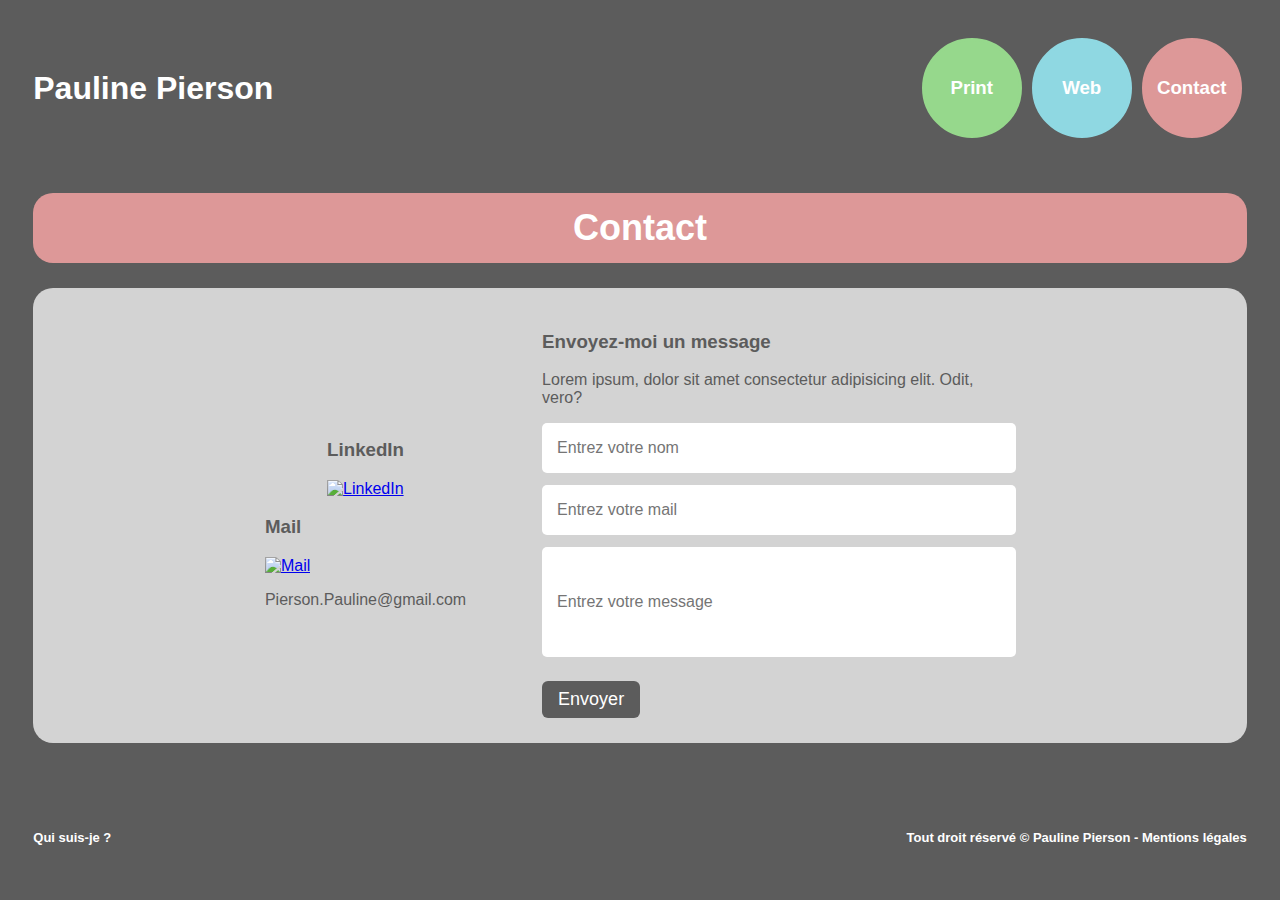
==== index.html @ de00bc99 "Add files via upload" ====
<!DOCTYPE html>
<html lang="fr">

<head>
    <meta charset="UTF-8">
    <meta http-equiv="X-UA-Compatible" content="IE=edge">
    <meta name="viewport" content="width=device-width, initial-scale=1.0">
    <link rel="stylesheet" href="style.css">
    <title>Test Contact</title>
</head>

<div class="container">

    <body>
        <!-- HEADER -->
        <div class="header">
            <div class="PP">
                <h1>Pauline Pierson</h1>
            </div>
            <div class="onglet">
                <div class="rond" id="print">
                    <h3>Print</h3>
                </div>
                <div class="rond" id="web">
                    <h3>Web</h3>
                </div>
                <div class="rond" id="contact">
                    <h3>Contact</h3>
                </div>
            </div>
        </div>
        <!-- FIN HEADER -->
        <!-- CONTACT-->
        <div class="bandeau" id="b-contact">
            <h2>Contact</h2>
        </div>
        <div class="back-card">
            <div class="content">
                <div class="left-side">
                    <div class="linkedin detail">
                        <h3>LinkedIn</h3>
                        <a href="https://www.linkedin.com/in/pauline-pierson-2838a855/" target="_blank"
                            rel="noopener noreferrer">
                            <img src="../Test-contact/Image/Logo LinkedIn noir.png" alt="LinkedIn" title="LinkedIn">
                        </a>
                    </div>
                    <div class="mail detail">
                        <h3>Mail</h3>
                        <a href="mailto:Pierson.Pauline@gmail.com">
                            <img src="../Test-contact/Image/kisspng-business-envelope-mail-envelope-design-5b30c92e7b1f93.7981246415299238865043.png"
                                alt="Mail" title="Mail">
                        </a>
                        <p>Pierson.Pauline@gmail.com</p>
                    </div>
                </div>
                <div class="right-side">
                    <h3>Envoyez-moi un message</h3>
                    <p>Lorem ipsum, dolor sit amet consectetur adipisicing elit. Odit, vero?</p>
                    <form action="#">
                        <div class="input-box">
                          <input type="text" placeholder="Entrez votre nom">
                        </div>
                        <div class="input-box">
                          <input type="text" placeholder="Entrez votre mail">
                        </div>
                        <div class="input-box message-box">
                            <input type="text" placeholder="Entrez votre message">
                        </div>
                        <div class="button">
                          <input type="button" value="Envoyer" >
                        </div>
                      </form>
                </div>
            </div>
        </div>
        <!-- FIN CONTACT -->

        <footer class="foot">
            <h4>Qui suis-je ?</h4>
            <h4>Tout droit réservé © Pauline Pierson - Mentions légales</h4>
        </footer>

</div>

</html>
---- style.css ----
*, *:after, *:before {
    box-sizing: border-box
}

.container {
    background-color: #5C5C5C;
    font-family: sans-serif;
    color: #FFFFFF;
    padding: 2% 2%;
}

body {
    background-color: #5C5C5C;
}

/* HEADER */

.header {
    margin-bottom: 50px;
    align-items: center;
    display: flex;
    justify-content: space-between;
}

.header a {
    text-decoration: none;
    color: #FFFFFF;
}

.PP {
    text-align: start;
    font-size: medium;
}

.PP a:hover {
    color: lightgrey;
}

.onglet {
    text-align: center;
    display: flex;
    justify-content: space-around;
}

.rond {
    font-size: medium;
    width: 100px;
    height: 100px;
    margin: 5px;
    border-radius: 150px;
    border: solid;
    display: flex;
    align-items: center;
    justify-content: center;
}

#print {
    background-color: #96d88c;
    border-color: #96d88c;
}

#print:hover {
    background-color: #66945f;
    color: #a0e995;
    border: solid;
    border-color: #a0e995;
}

#web {
    background-color: #8fd8e2;
    border-color: #8fd8e2;
}

#web:hover {
    background-color: #6a9da3;
    color: #92e0eb;
    border: solid;
    border-color: #92e0eb;
}

#contact {
    background-color: #dd9898;
    border-color: #dd9898;
}

#contact:hover {
    background-color: #a06c6c;
    color: #eea2a2;
    border: solid;
    border-color: #eea2a2;
}

/* BODY */

.bandeau {
    height: 70px;
    border-radius: 20px;
    margin-bottom: 2%;
    font-size: x-large;
    display: flex;
    align-items: center;
    justify-content: center;
}

#b-print {
    background-color: #96d88c;
}


#b-web {
    background-color: #8fd8e2;
}

#b-contact {
    background-color: #dd9898;
}

#b-f {
    background-color: grey;
}

.back-card {
    background-color: lightgrey;
    border-radius: 20px;
    padding: 2%;
    display: flex;
    flex-wrap: wrap;
    justify-content: space-evenly;
}

.card {
    background-color: gray;
    width: 600px;
    height: 500px;
    border-radius: 20px;
    margin: 2%;
    padding: 2% 2%;
    text-align: center;
    display: flex;
    flex-direction: column;
}

.card a {
    text-decoration: none;
    color: #FFFFFF;
}

.card a:hover {
    text-decoration: underline;
    color: lightgrey;
}

.card img {
    width: 100%;
}

.card video {
    width: 100%;
}

/* FOOTER */

.foot {
    font-size: small;
    display: flex;
    justify-content: space-between;
    margin-top: 70px;
}

.foot a {
    text-decoration: none;
    color: #FFFFFF;
}

.foot a:hover {
    text-decoration: underline;
}

.back-f {
    background-color: lightgrey;
    color: black;
    border-radius: 20px;
    padding: 2%;
    display: flex;
    flex-wrap: wrap;
    justify-content: space-evenly;
}

.row {
    display: flex;
    flex-wrap: wrap;
    width: 100%;
}

.col {
    width: 50%;
    padding: 0.5%;
}

.col img {
    height: 40px;
    width: 40px;
}

.col a {
    text-decoration: none;
}

.center {
    justify-content: center;
}

button {
    background-color: black;
    color: #FFFFFF;
    height: 40px;
    width: 75px;
    border-radius: 5px;
    vertical-align: top;
}

button:hover {
    cursor: pointer;
    background-color: #FFFFFF;
    color: black
}

li {
    list-style-type: square;
}

.log img, .lang img {
    margin-right: 1%;
}

.mention {
    width: 75%;
    text-align: center;
}

.mention p {
    text-align: justify;
}

/* CSS LIGHTBOX */

.card img {
    cursor: pointer;
    transition: 0.3s;
}

.card video {
    cursor: pointer;
    transition: 0.3s;
}

.modal {
    display: none;
    position: fixed;
    z-index: 1;
    padding-top: 100px;
    left: 0;
    top: 0;
    width: 100%;
    height: 100%;
    overflow: auto;
    background-color: #5c5c5cd2;
}

.modal-content {
    margin: auto;
    display: block;
    width: 80%;
    max-width: 600px;
    animation-name: zoom;
    animation-duration: 0.6s;
}

@keyframes zoom {
    from {
        transform: scale(0)
    }

    to {
        transform: scale(1)
    }
}

#caption {
    margin: auto;
    display: block;
    width: 100%;
    max-width: 700px;
    text-align: center;
    color: lightgray;
    padding: 40px 0;
    height: 150px;
    animation-name: cache;
    animation-duration: 1.2s;
}

@keyframes cache {
    from {
        opacity: 0%;
    }

    to {
        opacity: 100%;
    }
}

.zoom {
    min-width: 50%;
}

.close {
    position: absolute;
    top: 15px;
    right: 35px;
    color: #FFFFFF;
    font-size: 40px;
    font-weight: bold;
    transition: 0.3s;
}

.close:hover,
.close:focus {
    color: lightgray;
    text-decoration: none;
    cursor: pointer;
}

@media only screen and (max-width: 700px) {
    .modal-content {
        width: 100%;
    }
}

/* CSS SLIDER */

.dnone {
    display: none
}

.mySlides img, .mySlides video {
    vertical-align: bottom;
    height: 300px;
    width: 500px;
    object-fit: cover;
}

.slideshow-container {
    max-width: 1000px;
    position: relative;
    margin: auto;
    display: flex;
    justify-content: center;
}

.slideshow-container a:hover {
    text-decoration: none;
}

.prev,
.next {
    cursor: pointer;
    position: absolute;
    top: 50%;
    width: auto;
    padding: 16px;
    margin-top: -25px;
    color: lightgray;
    font-weight: bold;
    font-size: 30px;
    transition: 0.6s ease;
    user-select: none;
}

.prev {
    left: 0;
    border-radius: 0 10px 10px 0;
}

.prev:hover {
    background-color: #5c5c5cd2;
}

.next {
    right: 0;
    border-radius: 10px 0 0 10px;
}

.next:hover {
    background-color: #5c5c5cd2;
}

.text {
    color: lightgray;
    font-size: 15px;
    padding: 8px 12px;
    position: absolute;
    bottom: 8px;
    width: 100%;
    text-align: center;
}

.dots {
    width: 100%;
    padding: 1%;
    align-self: flex-end;
    justify-content: center;
    display: flex;
    flex-wrap: wrap;
    position: absolute;
}

.dot {
    cursor: pointer;
    height: 15px;
    width: 15px;
    background-color: #5C5C5C;
    border-radius: 50%;
    display: inline-block;
    transition: background-color 0.6s ease;
}

.dot:not(:first-child) {
    margin-left: 0.4em;
}

.active,
.dot:hover {
    background-color: lightgray;
}

.fade {
    -webkit-animation-name: fade;
    -webkit-animation-duration: 1.5s;
    animation-name: fade;
    animation-duration: 1.5s;
}

@-webkit-keyframes fade {
    from {
        opacity: .4
    }

    to {
        opacity: 1
    }
}

@keyframes fade {
    from {
        opacity: .4
    }

    to {
        opacity: 1
    }
}

@media only screen and (max-width: 300px) {

    .prev,
    .next,
    .text {
        font-size: 11px
    }
}

/* CSS FORM */

.content {
    color: #5C5C5C;
    display: flex;
    align-items: center;
    justify-content: space-between;
}

.content .left-side {
    width: 30%;
    height: 100%;
    display: flex;
    flex-direction: column;
    align-items: center;
    justify-content: center;
    margin-top: 15px;
    position: relative;
}

.content .left-side .details {
    margin: 14px;
    text-align: center;
}

.left-side img {
    width: 40px;
    height: 40px;
}

.right-side {
    width: 70%;
    margin-left: 75px;
}

.right-side .input-box {
    height: 50px;
    width: 100%;
    margin: 12px 0;
}

.right-side .input-box input,
.right-side .input-box textarea {
    height: 100%;
    width: 100%;
    border: none;
    outline: none;
    font-size: 16px;
    background: #FFFFFF;
    border-radius: 5px;
    padding: 0 15px;
    resize: none;
}

.right-side .message-box {
    min-height: 110px;
}

.right-side .input-box textarea {
    padding-top: 6px;
}

.right-side .button {
    display: inline-block;
    margin-top: 12px;
}

.right-side .button input[type="button"] {
    color: #FFFFFF;
    font-size: 18px;
    outline: none;
    border: none;
    padding: 8px 16px;
    border-radius: 6px;
    background: #5C5C5C;
    cursor: pointer;
    transition: all 0.3s ease;
}

.button input[type="button"]:hover {
    background: #444343;
}

@media (max-width: 950px) {
    .container {
        width: 90%;
        padding: 30px 40px 40px 35px;
    }

    .container .content .right-side {
        width: 75%;
    }
}

@media (max-width: 820px) {
    .content {
        margin: 40px 0;
        height: 100%;
        flex-direction: column;
    }

    .content .left-side {
        width: 100%;
        flex-direction: row;
        margin-top: 40px;
        justify-content: center;
        flex-wrap: wrap;
    }

    .content .right-side {
        width: 100%;
        margin-left: 0;
    }
}
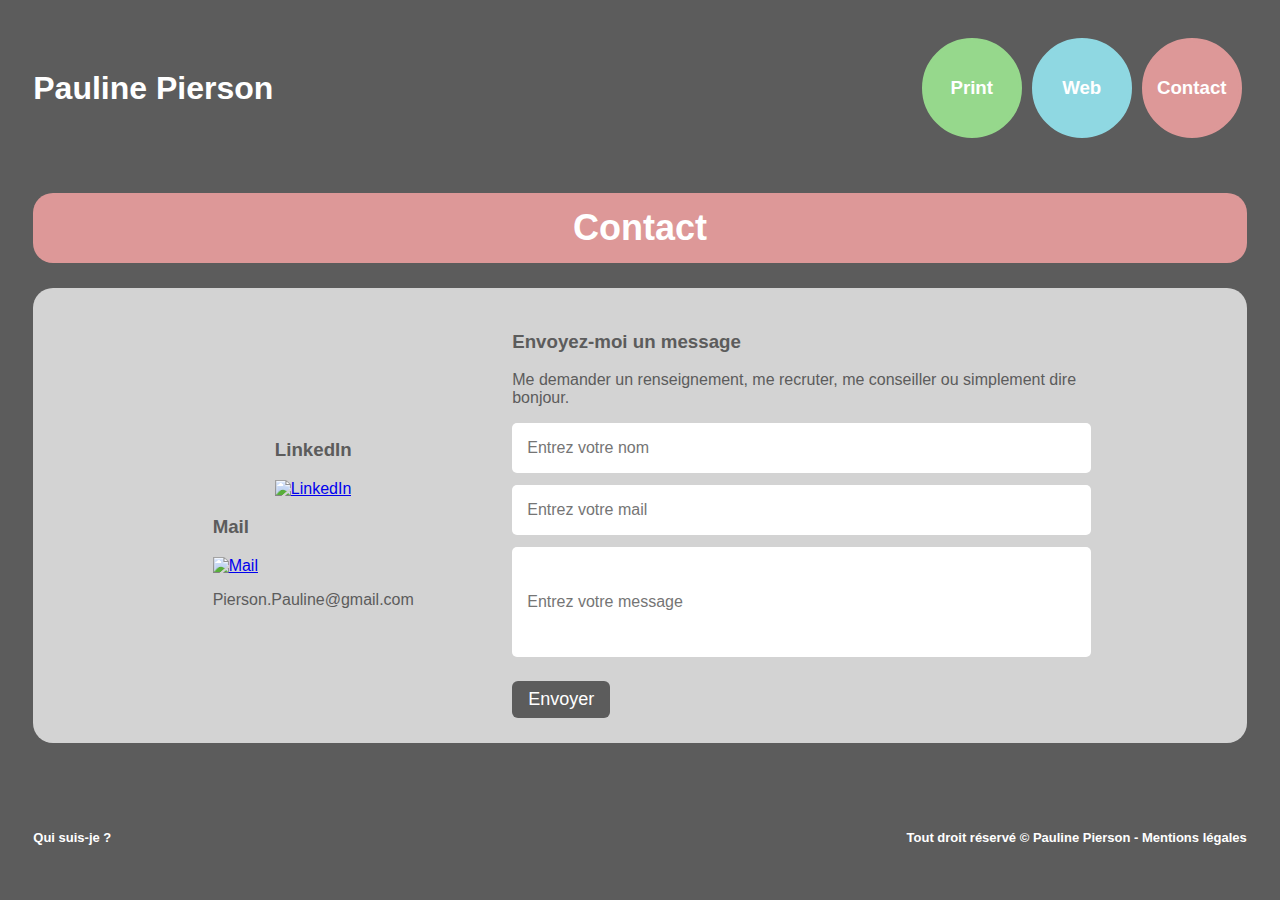
==== commit 7510e119: "Add files via upload" ====
--- a/index.html
+++ b/index.html
@@ -55,7 +55,7 @@
                 </div>
                 <div class="right-side">
                     <h3>Envoyez-moi un message</h3>
-                    <p>Lorem ipsum, dolor sit amet consectetur adipisicing elit. Odit, vero?</p>
+                    <p>Me demander un renseignement, me recruter, me conseiller ou simplement dire bonjour.</p>
                     <form action="#">
                         <div class="input-box">
                           <input type="text" placeholder="Entrez votre nom">
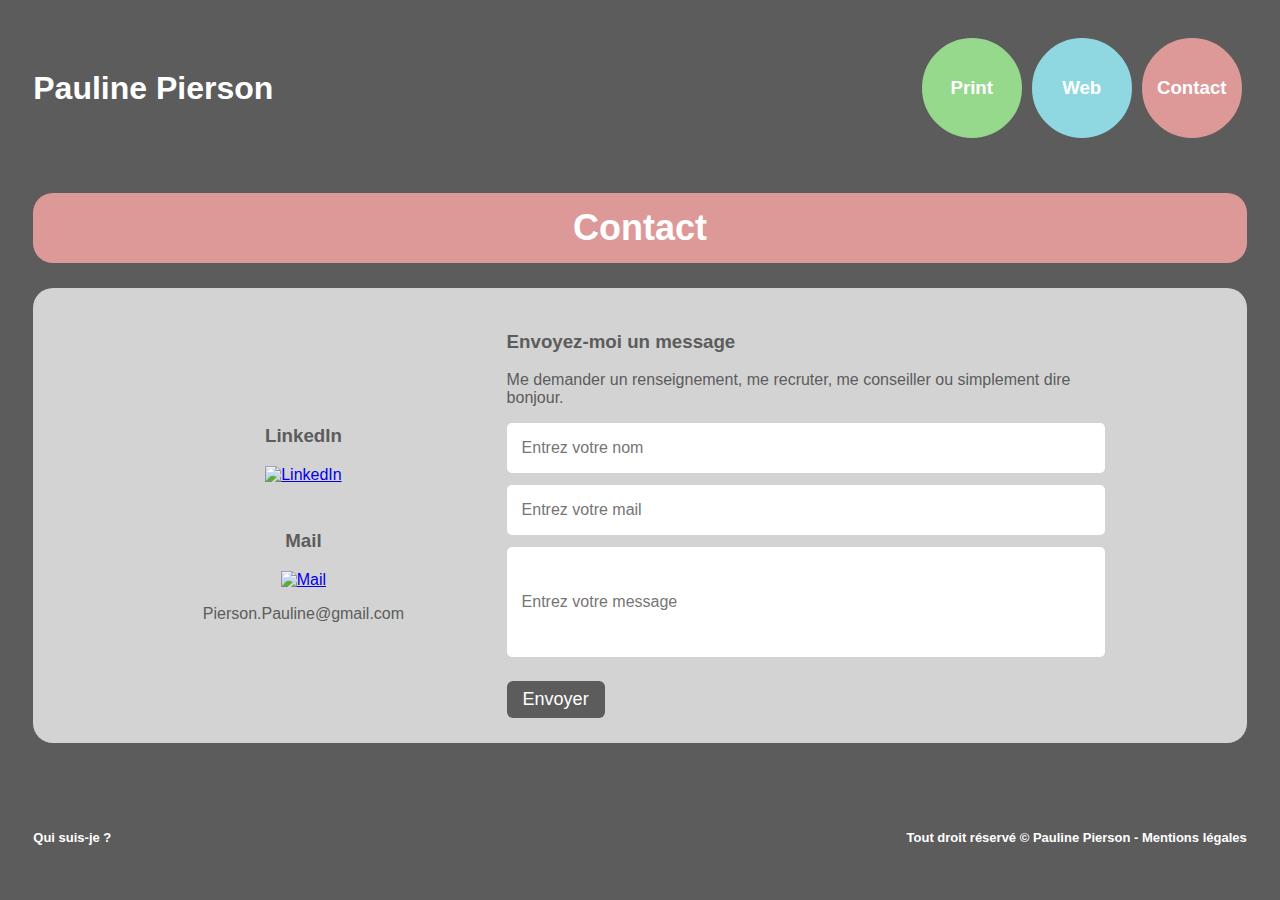
==== commit 1ac37aab: "Add files via upload" ====
--- a/index.html
+++ b/index.html
@@ -56,20 +56,20 @@
                 <div class="right-side">
                     <h3>Envoyez-moi un message</h3>
                     <p>Me demander un renseignement, me recruter, me conseiller ou simplement dire bonjour.</p>
-                    <form action="#">
+                    <form method="post" action="#"> <!-- # à remplace par .php -->
                         <div class="input-box">
-                          <input type="text" placeholder="Entrez votre nom">
+                            <input type="text" placeholder="Entrez votre nom">
                         </div>
                         <div class="input-box">
-                          <input type="text" placeholder="Entrez votre mail">
+                            <input type="text" placeholder="Entrez votre mail">
                         </div>
                         <div class="input-box message-box">
                             <input type="text" placeholder="Entrez votre message">
                         </div>
                         <div class="button">
-                          <input type="button" value="Envoyer" >
+                            <input type="submit" value="Envoyer">
                         </div>
-                      </form>
+                    </form>
                 </div>
             </div>
         </div>
--- a/style.css
+++ b/style.css
@@ -489,13 +489,14 @@
     position: relative;
 }
 
-.content .left-side .details {
+.content .left-side .detail {
     margin: 14px;
     text-align: center;
+    display: flex;
+    flex-direction: column;
 }
 
 .left-side img {
-    width: 40px;
     height: 40px;
 }
 
@@ -536,7 +537,7 @@
     margin-top: 12px;
 }
 
-.right-side .button input[type="button"] {
+.right-side .button input[type="submit"] {
     color: #FFFFFF;
     font-size: 18px;
     outline: none;
@@ -548,7 +549,7 @@
     transition: all 0.3s ease;
 }
 
-.button input[type="button"]:hover {
+.button input[type="submit"]:hover {
     background: #444343;
 }
 
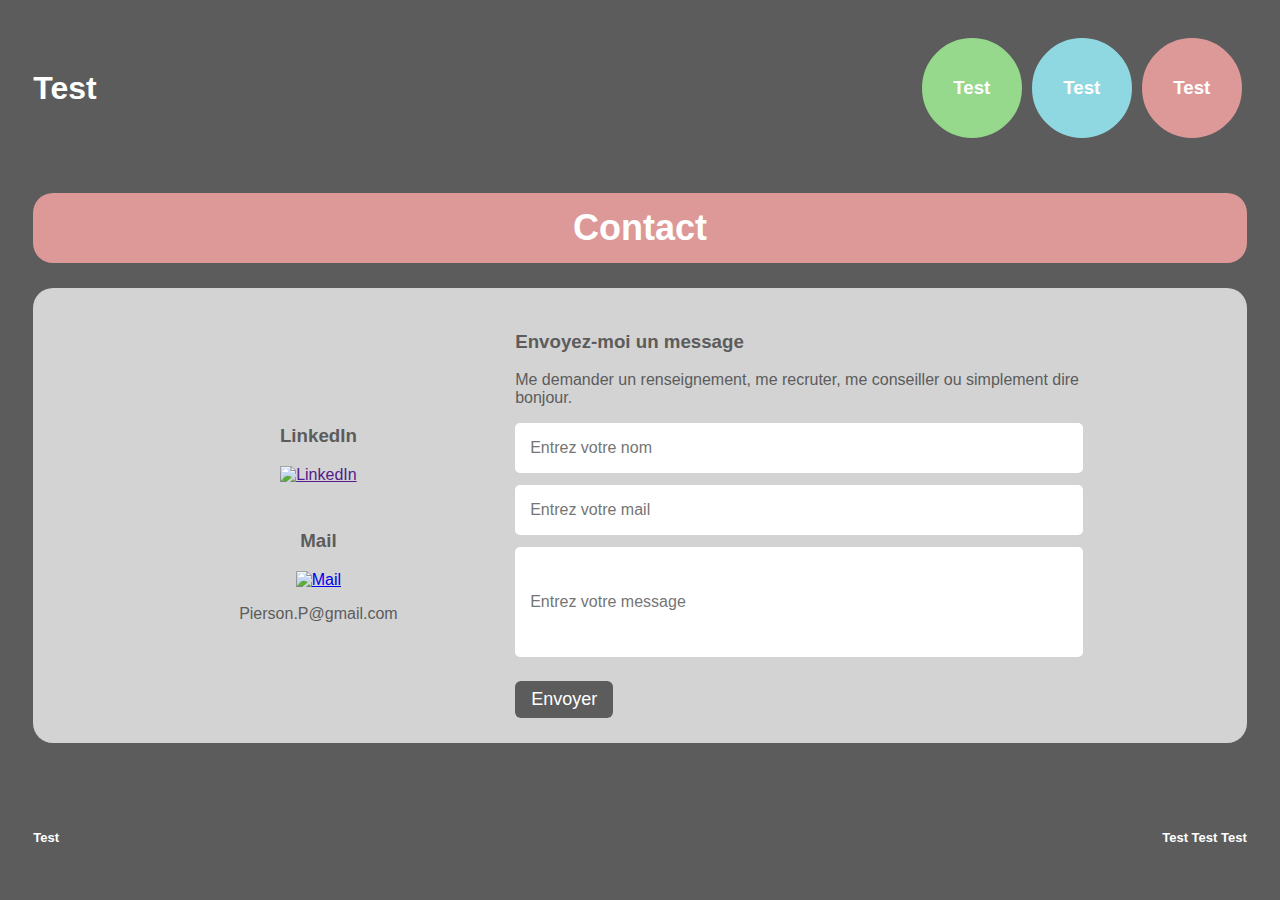
==== commit 909b7f7e: "Update index.html" ====
--- a/index.html
+++ b/index.html
@@ -15,17 +15,17 @@
         <!-- HEADER -->
         <div class="header">
             <div class="PP">
-                <h1>Pauline Pierson</h1>
+                <h1>Test</h1>
             </div>
             <div class="onglet">
                 <div class="rond" id="print">
-                    <h3>Print</h3>
+                    <h3>Test</h3>
                 </div>
                 <div class="rond" id="web">
-                    <h3>Web</h3>
+                    <h3>Test</h3>
                 </div>
                 <div class="rond" id="contact">
-                    <h3>Contact</h3>
+                    <h3>Test</h3>
                 </div>
             </div>
         </div>
@@ -39,18 +39,18 @@
                 <div class="left-side">
                     <div class="linkedin detail">
                         <h3>LinkedIn</h3>
-                        <a href="https://www.linkedin.com/in/pauline-pierson-2838a855/" target="_blank"
+                        <a href="" target="_blank"
                             rel="noopener noreferrer">
                             <img src="../Test-contact/Image/Logo LinkedIn noir.png" alt="LinkedIn" title="LinkedIn">
                         </a>
                     </div>
                     <div class="mail detail">
                         <h3>Mail</h3>
-                        <a href="mailto:Pierson.Pauline@gmail.com">
+                        <a href="mailto:#">
                             <img src="../Test-contact/Image/kisspng-business-envelope-mail-envelope-design-5b30c92e7b1f93.7981246415299238865043.png"
                                 alt="Mail" title="Mail">
                         </a>
-                        <p>Pierson.Pauline@gmail.com</p>
+                        <p>Pierson.P@gmail.com</p>
                     </div>
                 </div>
                 <div class="right-side">
@@ -76,10 +76,10 @@
         <!-- FIN CONTACT -->
 
         <footer class="foot">
-            <h4>Qui suis-je ?</h4>
-            <h4>Tout droit réservé © Pauline Pierson - Mentions légales</h4>
+            <h4>Test</h4>
+            <h4>Test Test Test</h4>
         </footer>
 
 </div>
 
-</html>+</html>
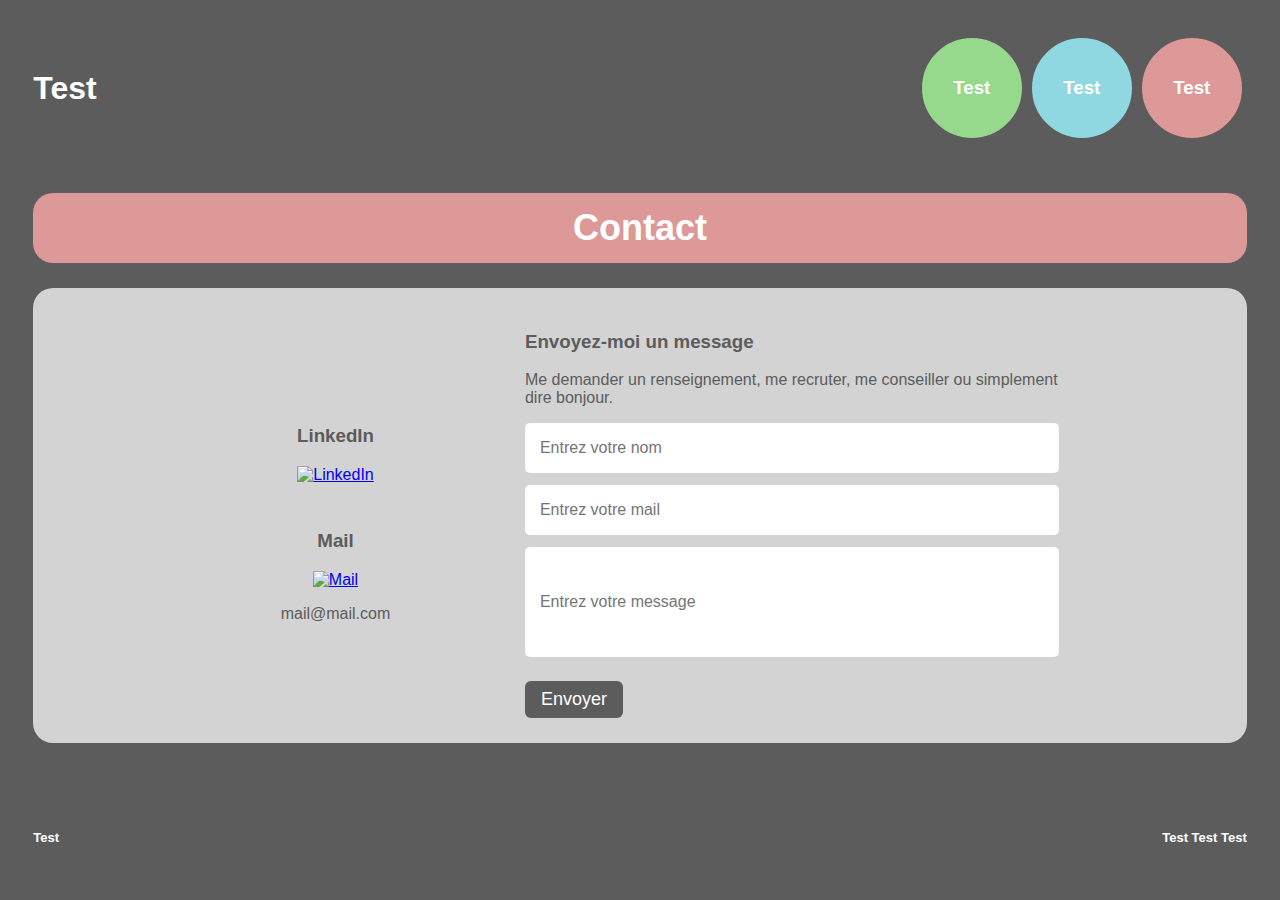
==== commit 1f5b82e8: "Update index.html" ====
--- a/index.html
+++ b/index.html
@@ -39,7 +39,7 @@
                 <div class="left-side">
                     <div class="linkedin detail">
                         <h3>LinkedIn</h3>
-                        <a href="" target="_blank"
+                        <a href="#" target="_blank"
                             rel="noopener noreferrer">
                             <img src="../Test-contact/Image/Logo LinkedIn noir.png" alt="LinkedIn" title="LinkedIn">
                         </a>
@@ -50,7 +50,7 @@
                             <img src="../Test-contact/Image/kisspng-business-envelope-mail-envelope-design-5b30c92e7b1f93.7981246415299238865043.png"
                                 alt="Mail" title="Mail">
                         </a>
-                        <p>Pierson.P@gmail.com</p>
+                        <p>mail@mail.com</p>
                     </div>
                 </div>
                 <div class="right-side">
